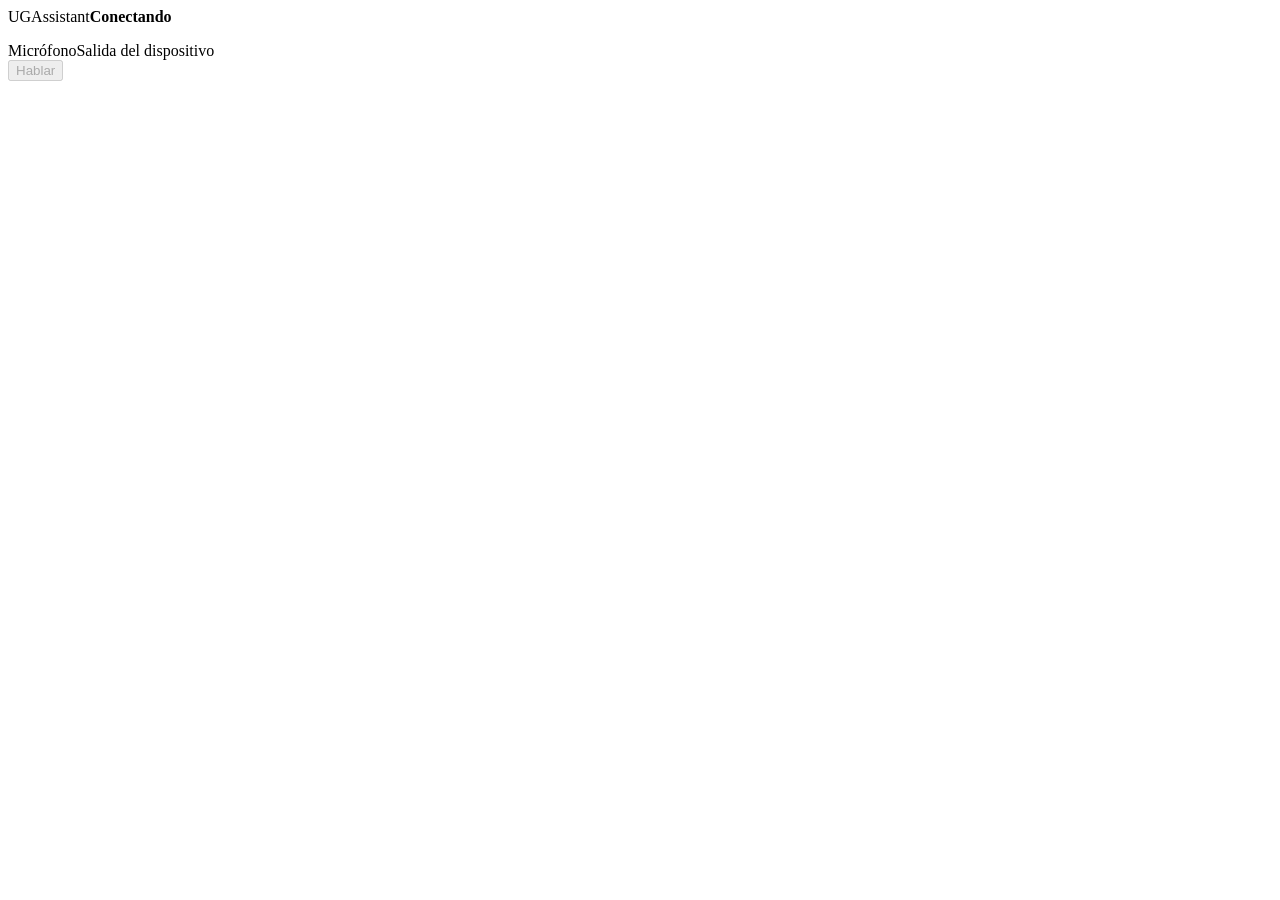
==== src/ugassistant/web/static/mobile/index.html @ 40dda8e5 "feat: add revocable local mobile access" ====
<!doctype html>
<html lang="es">
  <head>
    <meta charset="utf-8">
    <meta name="viewport" content="width=device-width, initial-scale=1, viewport-fit=cover">
    <meta name="theme-color" content="#101315">
    <title>UGAssistant</title>
    <link rel="stylesheet" href="./assets/mobile.css">
  </head>
  <body>
    <main class="mobile-shell">
      <header><span>UGAssistant</span><strong id="mobileStatus">Conectando</strong></header>
      <section class="avatar-stage" aria-live="polite">
        <div id="mobileAvatar" class="mobile-avatar state-idle">
          <span class="eye left"></span><span class="eye right"></span><span class="mouth"></span>
        </div>
      </section>
      <section class="conversation" aria-live="polite">
        <p id="transcript"></p>
        <p id="answer"></p>
      </section>
      <section class="devices">
        <span id="microphoneLabel">Micrófono</span><span id="speakerLabel">Salida del dispositivo</span>
      </section>
      <button id="talkButton" type="button" disabled>Hablar</button>
    </main>
    <script src="./assets/mobile.js" defer></script>
  </body>
</html>
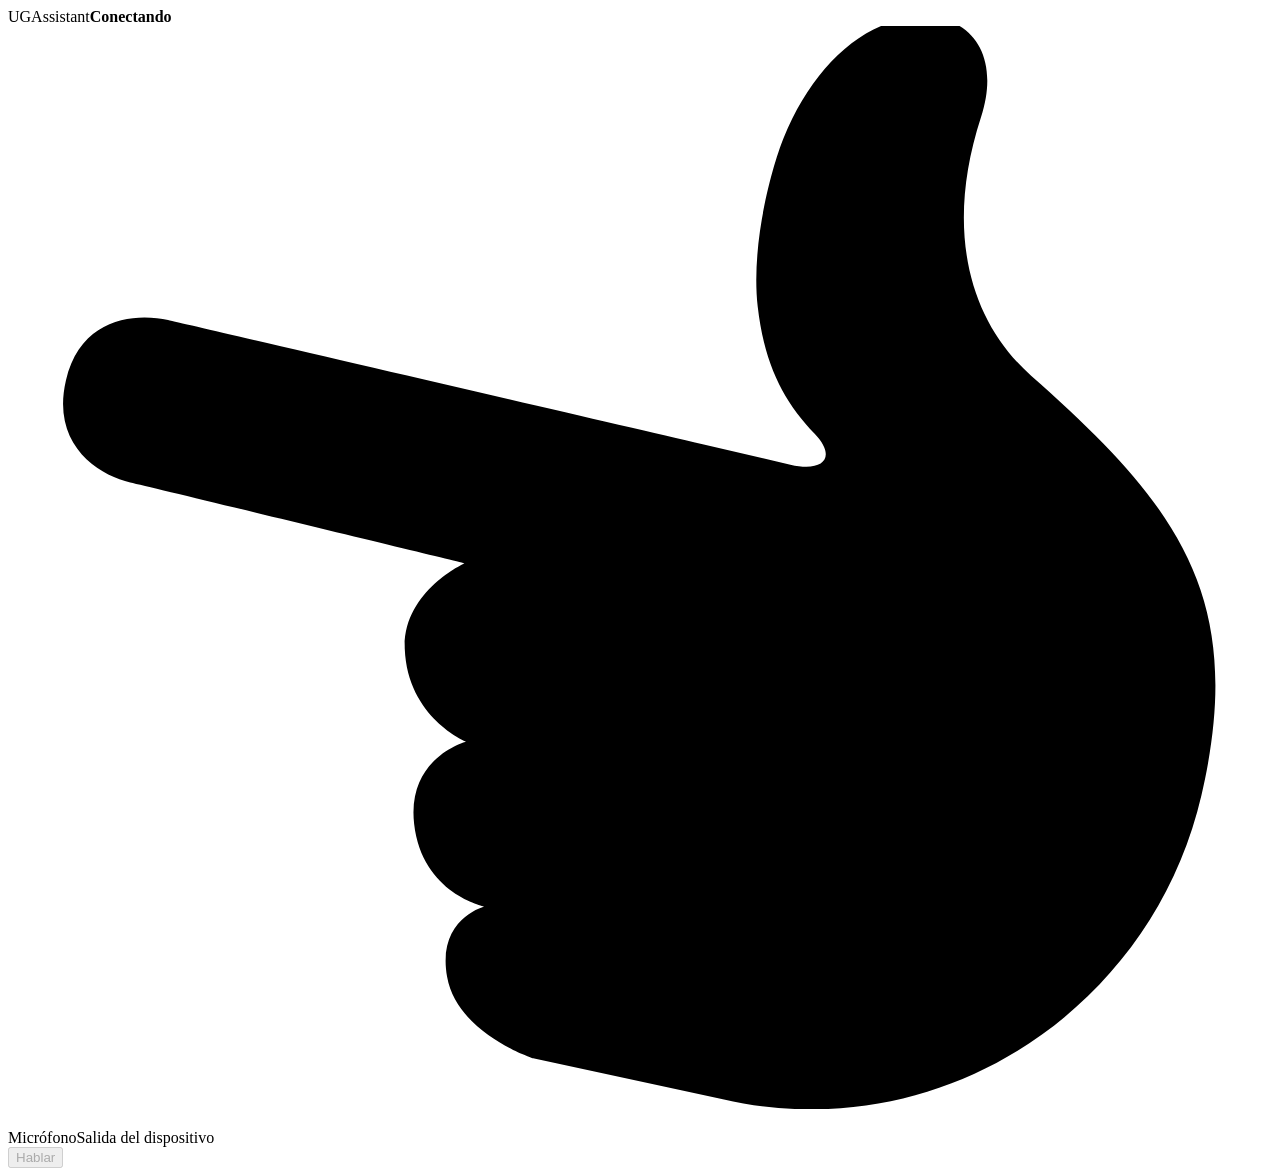
==== commit 448d4ca1: "feat: align mobile avatar with assistant states" ====
--- a/src/ugassistant/web/static/mobile/index.html
+++ b/src/ugassistant/web/static/mobile/index.html
@@ -5,14 +5,37 @@
     <meta name="viewport" content="width=device-width, initial-scale=1, viewport-fit=cover">
     <meta name="theme-color" content="#101315">
     <title>UGAssistant</title>
-    <link rel="stylesheet" href="./assets/mobile.css">
+    <link rel="stylesheet" href="./assets/mobile.css?v=2">
   </head>
   <body>
     <main class="mobile-shell">
       <header><span>UGAssistant</span><strong id="mobileStatus">Conectando</strong></header>
       <section class="avatar-stage" aria-live="polite">
         <div id="mobileAvatar" class="mobile-avatar state-idle">
-          <span class="eye left"></span><span class="eye right"></span><span class="mouth"></span>
+          <span class="signal-ring ring-one"></span>
+          <span class="signal-ring ring-two"></span>
+          <div class="head">
+            <span class="brow left-brow"></span>
+            <span class="brow right-brow"></span>
+            <span class="eye left-eye"><i></i></span>
+            <span class="eye right-eye"><i></i></span>
+            <span class="mouth"></span>
+          </div>
+          <span class="listening-headphones"><i></i><i></i></span>
+          <svg class="thinking-hand" viewBox="5 18 21 18" focusable="false" aria-hidden="true">
+            <defs>
+              <linearGradient id="mobileThinkingSkin" x1="0" y1="0" x2="1" y2="1">
+                <stop offset="0" stop-color="#ffe994"></stop>
+                <stop offset="0.48" stop-color="#ffd35f"></stop>
+                <stop offset="1" stop-color="#f7b83f"></stop>
+              </linearGradient>
+            </defs>
+            <g transform="translate(31 0) scale(-1 1)">
+              <path class="thinking-hand-shape" d="M17.276 35.149s1.265-.411 1.429-1.352c.173-.972-.624-1.167-.624-1.167s1.041-.208 1.172-1.376c.123-1.101-.861-1.363-.861-1.363s.97-.4 1.016-1.539c.038-.959-.995-1.428-.995-1.428s5.038-1.221 5.556-1.341c.516-.12 1.32-.615 1.069-1.694-.249-1.08-1.204-1.118-1.697-1.003-.494.115-6.744 1.566-8.9 2.068l-1.439.334c-.54.127-.785-.11-.404-.512.508-.536.833-1.129.946-2.113.119-1.035-.232-2.313-.433-2.809-.374-.921-1.005-1.649-1.734-1.899-1.137-.39-1.945.321-1.542 1.561.604 1.854.208 3.375-.833 4.293-2.449 2.157-3.588 3.695-2.83 6.973.828 3.575 4.377 5.876 7.952 5.048l3.152-.681z"></path>
+              <path class="thinking-hand-crease" d="M17.05 27.05c-1.18.43-2.31.7-3.4.82M17.92 29.95c-.93.36-1.84.56-2.72.62"></path>
+            </g>
+          </svg>
+          <span class="body-glow"></span>
         </div>
       </section>
       <section class="conversation" aria-live="polite">
